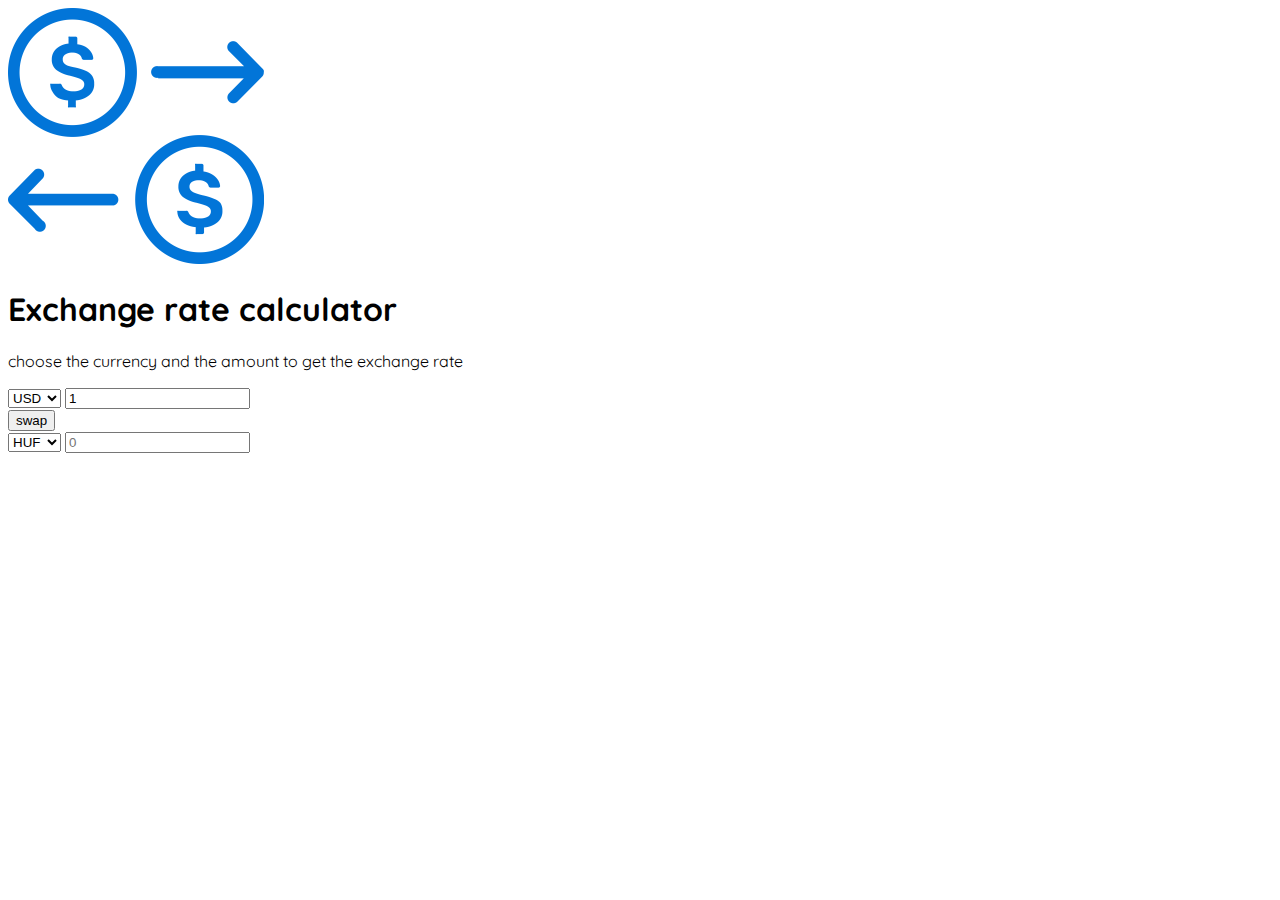
==== exchange_rate_calculator/index.html @ 286b58d2 "markup finish" ====
<!DOCTYPE html>
<html lang="en">
  <head>
    <meta charset="UTF-8" />
    <meta name="viewport" content="width=device-width, initial-scale=1.0" />
    <link rel="stylesheet" href="style.css" />
    <title>Exchange Rate Calculator</title>
  </head>
  <body>
    <img src="./img/money.png" class="money-img" />
    <h1>Exchange rate calculator</h1>
    <p>choose the currency and the amount to get the exchange rate</p>
    <div class="container">
      <div class="currency">
        <select name="" id="currency-one">
          <option value="AED">AED</option>
          <option value="ARS">ARS</option>
          <option value="AUD">AUD</option>
          <option value="BGN">BGN</option>
          <option value="BRL">BRL</option>
          <option value="BSD">BSD</option>
          <option value="CAD">CAD</option>
          <option value="CHF">CHF</option>
          <option value="CLP">CLP</option>
          <option value="CNY">CNY</option>
          <option value="COP">COP</option>
          <option value="CZK">CZK</option>
          <option value="DKK">DKK</option>
          <option value="DOP">DOP</option>
          <option value="EGP">EGP</option>
          <option value="EUR">EUR</option>
          <option value="FJD">FJD</option>
          <option value="GBP">GBP</option>
          <option value="GTQ">GTQ</option>
          <option value="HKD">HKD</option>
          <option value="HRK">HRK</option>
          <option value="HUF">HUF</option>
          <option value="IDR">IDR</option>
          <option value="ILS">ILS</option>
          <option value="INR">INR</option>
          <option value="ISK">ISK</option>
          <option value="JPY">JPY</option>
          <option value="KRW">KRW</option>
          <option value="KZT">KZT</option>
          <option value="MXN">MXN</option>
          <option value="MYR">MYR</option>
          <option value="NOK">NOK</option>
          <option value="NZD">NZD</option>
          <option value="PAB">PAB</option>
          <option value="PEN">PEN</option>
          <option value="PHP">PHP</option>
          <option value="PKR">PKR</option>
          <option value="PLN">PLN</option>
          <option value="PYG">PYG</option>
          <option value="RON">RON</option>
          <option value="RUB">RUB</option>
          <option value="SAR">SAR</option>
          <option value="SEK">SEK</option>
          <option value="SGD">SGD</option>
          <option value="THB">THB</option>
          <option value="TRY">TRY</option>
          <option value="TWD">TWD</option>
          <option value="UAH">UAH</option>
          <option value="USD" selected>USD</option>
          <option value="UYU">UYU</option>
          <option value="VND">VND</option>
          <option value="ZAR">ZAR</option>
        </select>
        <input
          type="number"
          name=""
          id="amount-one"
          placeholder="0"
          value="1"
        />
      </div>
      <div class="swap-rate-container">
        <button class="btn" id="rate">swap</button>
        <div class="rate" id="rate"></div>
      </div>
      <div class="currency">
        <select name="" id="currency-two">
          <option value="AED">AED</option>
          <option value="ARS">ARS</option>
          <option value="AUD">AUD</option>
          <option value="BGN">BGN</option>
          <option value="BRL">BRL</option>
          <option value="BSD">BSD</option>
          <option value="CAD">CAD</option>
          <option value="CHF">CHF</option>
          <option value="CLP">CLP</option>
          <option value="CNY">CNY</option>
          <option value="COP">COP</option>
          <option value="CZK">CZK</option>
          <option value="DKK">DKK</option>
          <option value="DOP">DOP</option>
          <option value="EGP">EGP</option>
          <option value="EUR">EUR</option>
          <option value="FJD">FJD</option>
          <option value="GBP">GBP</option>
          <option value="GTQ">GTQ</option>
          <option value="HKD">HKD</option>
          <option value="HRK">HRK</option>
          <option value="HUF" selected>HUF</option>
          <option value="IDR">IDR</option>
          <option value="ILS">ILS</option>
          <option value="INR">INR</option>
          <option value="ISK">ISK</option>
          <option value="JPY">JPY</option>
          <option value="KRW">KRW</option>
          <option value="KZT">KZT</option>
          <option value="MXN">MXN</option>
          <option value="MYR">MYR</option>
          <option value="NOK">NOK</option>
          <option value="NZD">NZD</option>
          <option value="PAB">PAB</option>
          <option value="PEN">PEN</option>
          <option value="PHP">PHP</option>
          <option value="PKR">PKR</option>
          <option value="PLN">PLN</option>
          <option value="PYG">PYG</option>
          <option value="RON">RON</option>
          <option value="RUB">RUB</option>
          <option value="SAR">SAR</option>
          <option value="SEK">SEK</option>
          <option value="SGD">SGD</option>
          <option value="THB">THB</option>
          <option value="TRY">TRY</option>
          <option value="TWD">TWD</option>
          <option value="UAH">UAH</option>
          <option value="USD">USD</option>
          <option value="UYU">UYU</option>
          <option value="VND">VND</option>
          <option value="ZAR">ZAR</option>
        </select>
        <input type="number" name="" id="amount-two" placeholder="0" value="" />
      </div>
    </div>
    <script src="./script.js"></script>
  </body>
</html>
---- exchange_rate_calculator/style.css ----
@import url("https://fonts.googleapis.com/css2?family=Quicksand:wght@300;400;700&display=swap");
body {
  font-family: "Quicksand", sans-serif;
}
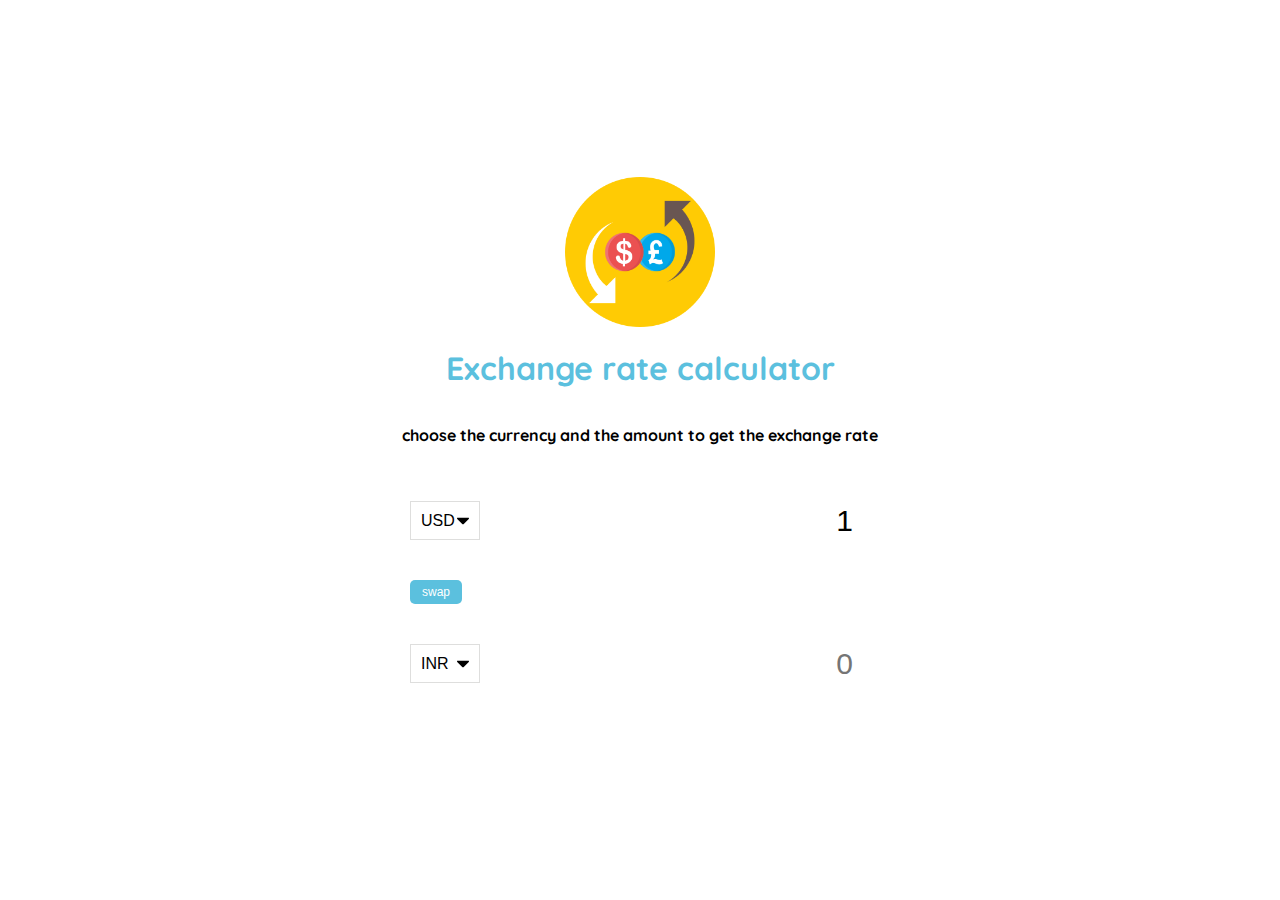
==== commit fd04a2d5: "completed" ====
--- a/exchange_rate_calculator/index.html
+++ b/exchange_rate_calculator/index.html
@@ -75,7 +75,7 @@
         />
       </div>
       <div class="swap-rate-container">
-        <button class="btn" id="rate">swap</button>
+        <button class="btn" id="swap">swap</button>
         <div class="rate" id="rate"></div>
       </div>
       <div class="currency">
@@ -101,10 +101,10 @@
           <option value="GTQ">GTQ</option>
           <option value="HKD">HKD</option>
           <option value="HRK">HRK</option>
-          <option value="HUF" selected>HUF</option>
+          <option value="HUF">HUF</option>
           <option value="IDR">IDR</option>
           <option value="ILS">ILS</option>
-          <option value="INR">INR</option>
+          <option value="INR" selected>INR</option>
           <option value="ISK">ISK</option>
           <option value="JPY">JPY</option>
           <option value="KRW">KRW</option>
--- a/exchange_rate_calculator/style.css
+++ b/exchange_rate_calculator/style.css
@@ -1,4 +1,83 @@
 @import url("https://fonts.googleapis.com/css2?family=Quicksand:wght@300;400;700&display=swap");
+:root {
+  --primary-color: #5bc0de;
+}
+* {
+  box-sizing: border-box;
+}
 body {
+  background: #ffffff;
+  display: flex;
+  flex-direction: column;
+  align-items: center;
+  justify-content: center;
+  height: 100vh;
+  margin: 0;
+  padding: 25px;
   font-family: "Quicksand", sans-serif;
 }
+h1 {
+  color: var(--primary-color);
+  font-weight: 700;
+}
+p {
+  text-align: center;
+  font-weight: 700;
+}
+.btn {
+  color: #ffffff;
+  background: var(--primary-color);
+  cursor: pointer;
+  padding: 5px 12px;
+  font-size: 12px;
+  border: 0;
+  border-radius: 5px;
+}
+.money-img {
+  width: 150px;
+}
+.currency {
+  padding: 40px 0;
+  display: flex;
+  align-items: center;
+  justify-content: space-between;
+}
+.currency select {
+  padding: 10px 20px 10px 10px;
+  -moz-appearence: none;
+  -webkit-appearance: none;
+  appearance: none;
+  border: 1px solid #dededd;
+  font-size: 16px;
+  background: transparent;
+  background-image: url("data:image/svg+xml;charset=US-ASCII,%3Csvg%20xmlns%3D%22http%3A%2F%2Fwww.w3.org%2F2000%2Fsvg%22%20width%3D%22292.4%22%20height%3D%22292.4%22%3E%3Cpath%20fill%3D%22%20000002%22%20d%3D%22M287%2069.4a17.6%2017.6%200%200%200-13-5.4H18.4c-5%200-9.3%201.8-12.9%205.4A17.6%2017.6%200%200%200%200%2082.2c0%205%201.8%209.3%205.4%2012.9l128%20127.9c3.6%203.6%207.8%205.4%2012.8%205.4s9.2-1.8%2012.8-5.4L287%2095c3.5-3.5%205.4-7.8%205.4-12.8%200-5-1.9-9.2-5.5-12.8z%22%2F%3E%3C%2Fsvg%3E");
+  background-position: right 10px top 50%, 0, 0;
+  background-size: 12px auto;
+  background-repeat: no-repeat;
+}
+.currency input {
+  border: 0;
+  background: transparent;
+  font-size: 30px;
+  text-align: right;
+}
+.swap-rate-container {
+  display: flex;
+  align-items: center;
+  justify-content: space-between;
+}
+.rate {
+  color: var(--primary-color);
+  font-size: 14px;
+  padding: 0 15px;
+}
+select:focus,
+input:focus,
+button:focus {
+  outline: 0;
+}
+@media (max-width: 600px) {
+  .currency input {
+    width: 200px;
+  }
+}
